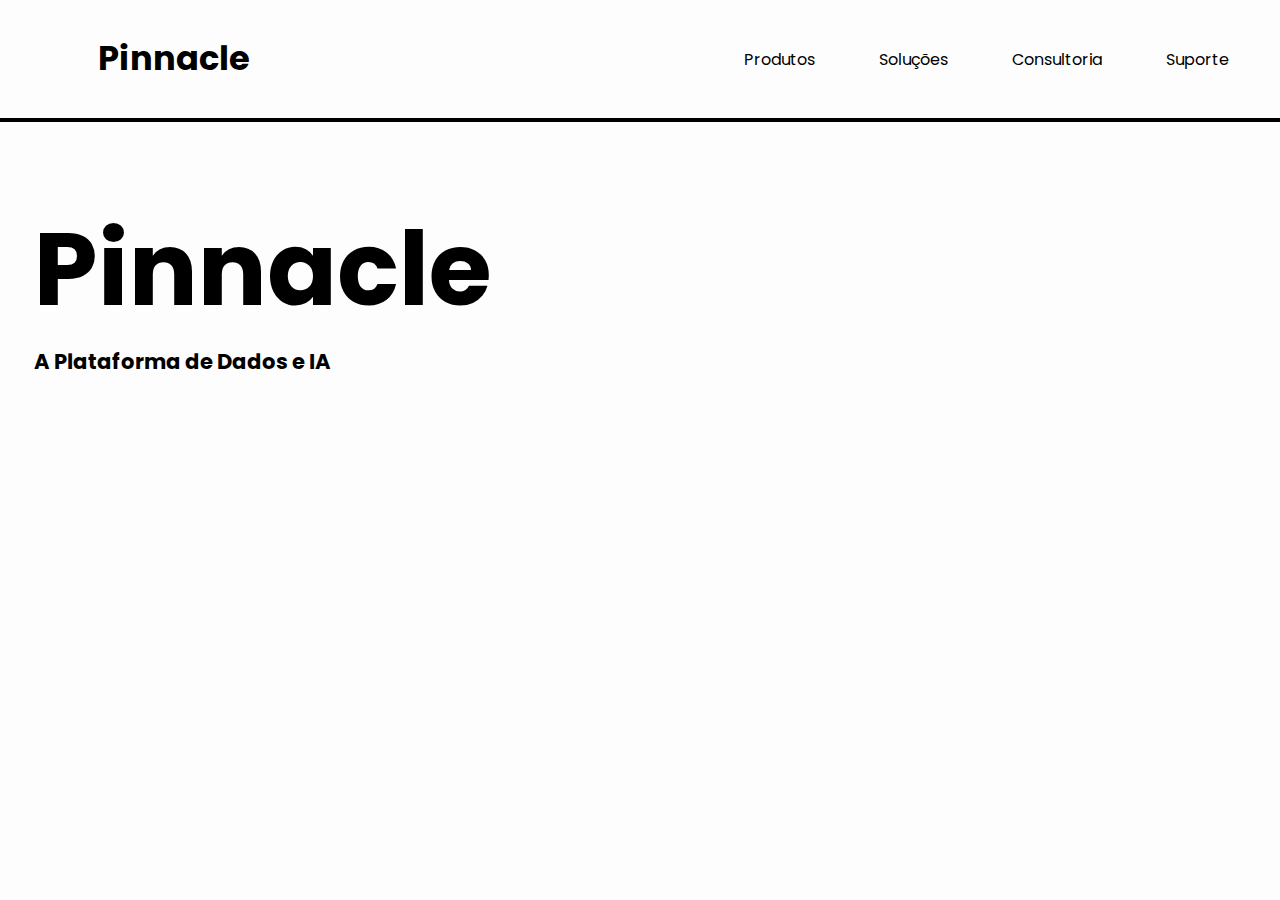
==== Pinnacle/templates/front-end/index.html @ d436b9e2 "Add files via upload" ====
<!DOCTYPE html>
<html lang="en">
<head>
    <meta charset="UTF-8">
    <meta name="viewport" content="width=device-width, initial-scale=1.0">
    <link rel="preconnect" href="https://fonts.googleapis.com">
    <link rel="stylesheet" href="style-home.css">
    <title>Pinnacle</title>
</head>
<body>
    <header class="header-container">
        <nav class="navbar">
            <div class="logo">
                <h3>Pinnacle</h3>
            </div>
            <ul>
                <a href=""><li>Produtos</li></a>
                <a href=""><li>Soluções</li></a>
                <a href=""><li>Consultoria</li></a>
                <a href=""><li>Suporte</li></a>
            </ul>
        </nav>
    </header>
    <div class="section-01">
    </div>
    <section>
        <div class="title-main">
            <h1>Pinnacle</h1>
            <h2>A Plataforma de Dados e IA</h2>
        </div>
    </section>
    
</body>
</html>
---- Pinnacle/templates/front-end/style-home.css ----
@import url('https://fonts.googleapis.com/css2?family=Poppins:wght@700&display=swap');
@import url('https://fonts.googleapis.com/css2?family=Gabarito&display=swap');
@import url('https://fonts.googleapis.com/css2?family=Oswald&display=swap');

*{
    margin: 0;
    padding: 0;
    outline: 0;
    appearance: 0;
    border: 0;
    text-decoration: none;
    box-sizing: border-box;
  }

:root {
    --font-title: font-family: 'Poppins', sans-serif;
    --font-subtitle: font-family: 'Gabarito', cursive;
    --font-text: font-family: 'Oswald', sans-serif;
    --color-primary: #000000;
    --color-second: #fff;
    --background-white: #fdfdfd;
    --background-black: #020202;
}

body {
    width: 100vw;
    height: 100vh;
    font-size: 0.88rem;
    user-select: none;
    overflow-x: hidden;
    color: var(--color-primary);
    background-color: var(--background-white);
}

a{
    color: var(--color-dark);
  }

.header-container {
    width: 100%;
    padding: 34px;
    list-style: none;
    margin-left: 5%;
    
}

.logo {
    font-size: 1.8rem;
    font-family: 'Poppins', sans-serif;
    justify-content: space-between;
}

.navbar {
    justify-content: space-between;
    display: flex;
    width: 100%;
    align-items: center;
    list-style: none;
    
}

.navbar ul{
    width: 100%;
    justify-content: center;
    display: flex;
    align-items: center;
    gap: 4rem;
    position: relative;
    left: 17%;
    list-style: none;
    
}

.navbar li {
    font-family: 'Poppins', sans-serif;
    font-size: 1rem;
}

.section-01 {
    border: 2px solid;
    width: 100%;
}

.title-main {
    width: 100%;
    padding: 34px;
}

.title-main h1{
    font-family: 'Poppins', sans-serif;
    margin-top: 3%;
    font-size: 8vw;
}

.title-main h2{
    font-family: 'Poppins', sans-serif;
}
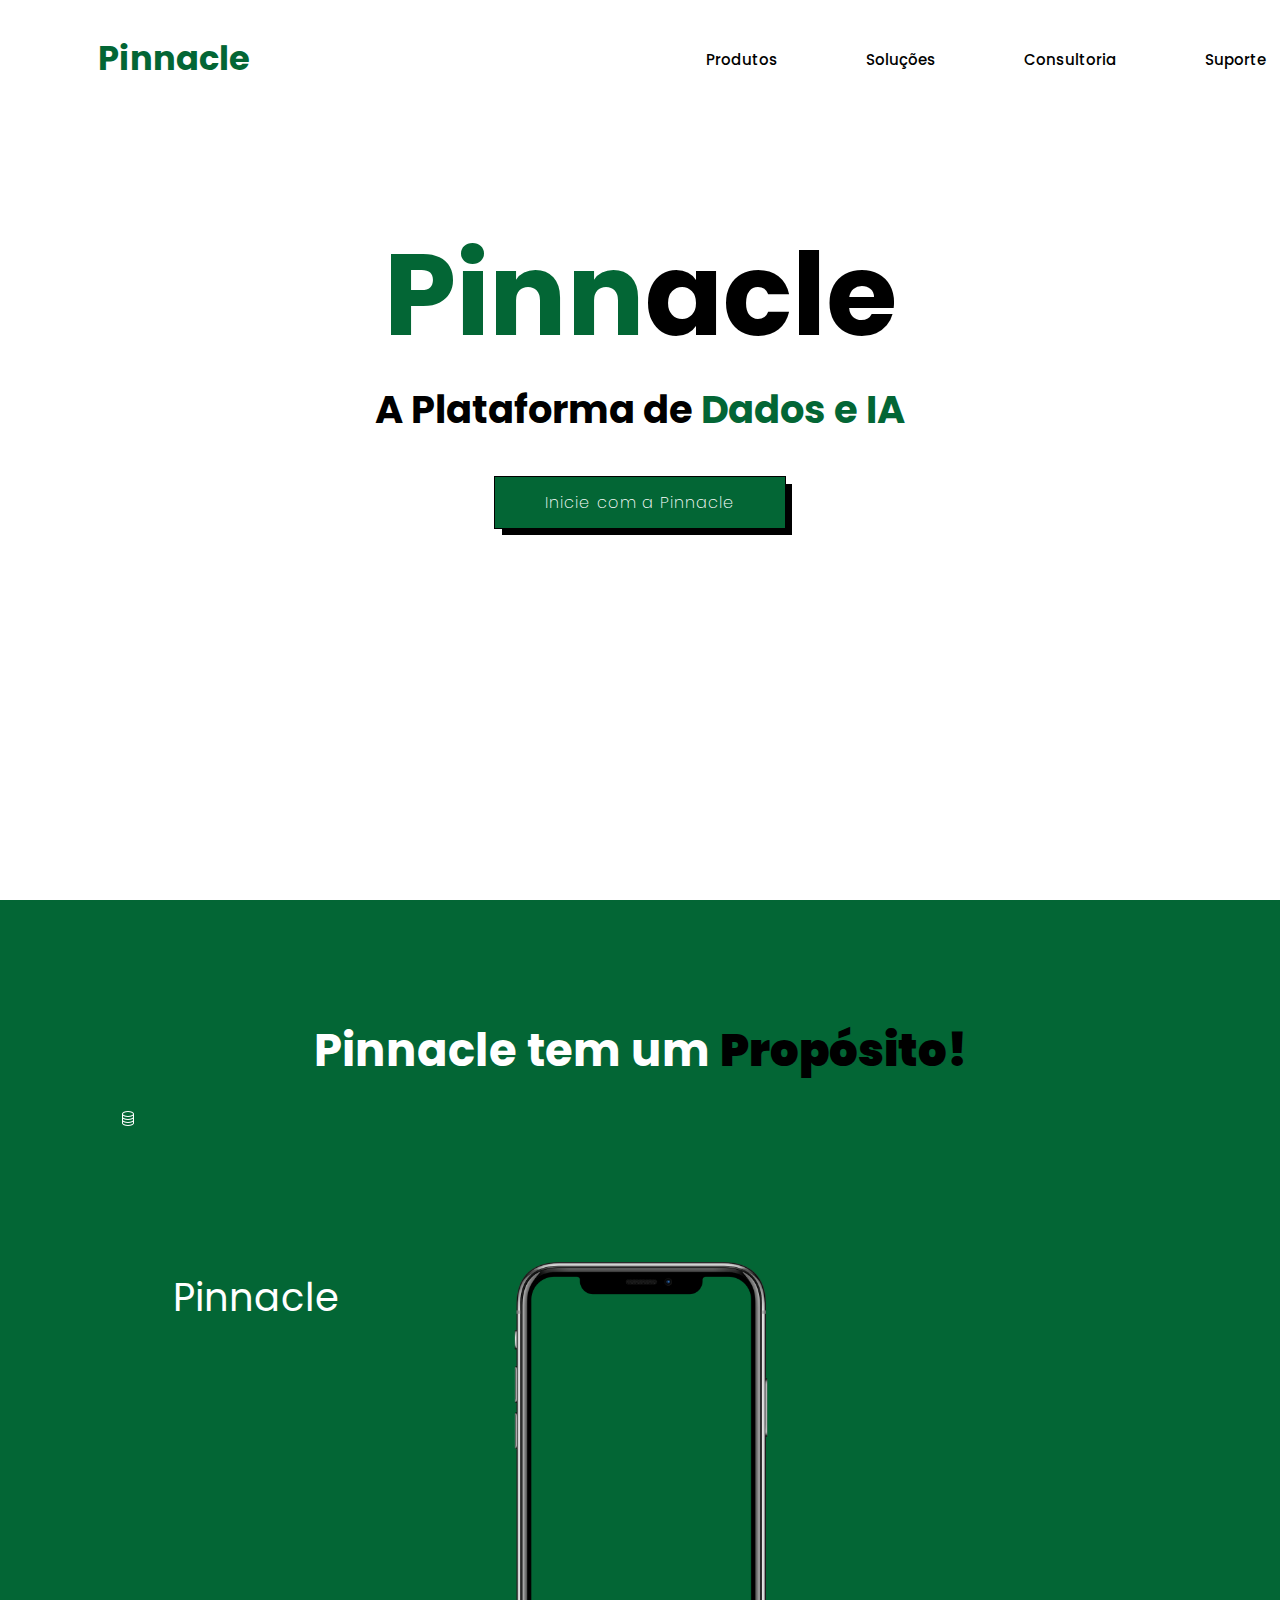
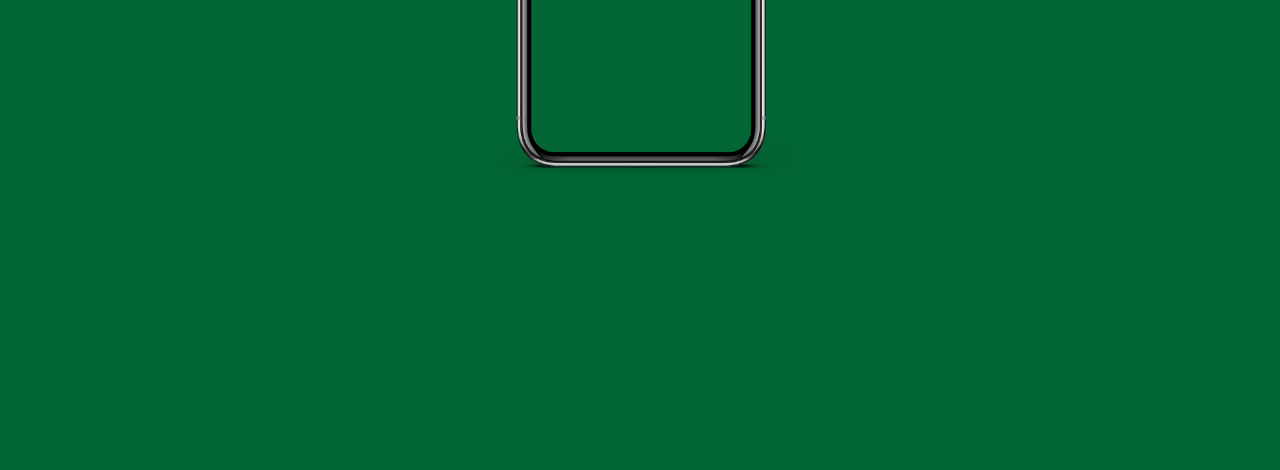
==== commit 5abf9547: "Add files via upload" ====
--- a/Pinnacle/templates/front-end/index.html
+++ b/Pinnacle/templates/front-end/index.html
@@ -8,25 +8,43 @@
     <title>Pinnacle</title>
 </head>
 <body>
+    <section class="container">
     <header class="header-container">
         <nav class="navbar">
             <div class="logo">
                 <h3>Pinnacle</h3>
             </div>
-            <ul>
-                <a href=""><li>Produtos</li></a>
-                <a href=""><li>Soluções</li></a>
-                <a href=""><li>Consultoria</li></a>
-                <a href=""><li>Suporte</li></a>
-            </ul>
+            <ul class="nav-links">
+                <li><a href="#">Produtos</a></li>
+                <li class="center"><a href="#">Soluções</a></li>
+                <li class="upward"><a href="#">Consultoria</a></li>
+                <li class="forward"><a href="#">Suporte</a></li>
+              </ul>
         </nav>
     </header>
     <div class="section-01">
     </div>
     <section>
         <div class="title-main">
-            <h1>Pinnacle</h1>
-            <h2>A Plataforma de Dados e IA</h2>
+            <h1><span>Pinn</span>acle</h1>
+            <h2>A Plataforma de <span>Dados e IA</span></h2>
+            <div class="button-forms">
+                <a href="#"><button class="button-52" role="button">Inicie com a Pinnacle</button></a>
+            </div>
+        </div>
+    </section>
+</section>
+    <section class="info-01">
+        <div class="mensagem-borda">
+            <h3>Pinnacle tem um <b>Propósito!</b></h3>
+            <div class="info-left">
+                <svg xmlns="http://www.w3.org/2000/svg" width="16" height="16" fill="currentColor" class="bi bi-database" viewBox="0 0 16 16">
+                    <path d="M4.318 2.687C5.234 2.271 6.536 2 8 2s2.766.27 3.682.687C12.644 3.125 13 3.627 13 4c0 .374-.356.875-1.318 1.313C10.766 5.729 9.464 6 8 6s-2.766-.27-3.682-.687C3.356 4.875 3 4.373 3 4c0-.374.356-.875 1.318-1.313ZM13 5.698V7c0 .374-.356.875-1.318 1.313C10.766 8.729 9.464 9 8 9s-2.766-.27-3.682-.687C3.356 7.875 3 7.373 3 7V5.698c.271.202.58.378.904.525C4.978 6.711 6.427 7 8 7s3.022-.289 4.096-.777A4.92 4.92 0 0 0 13 5.698ZM14 4c0-1.007-.875-1.755-1.904-2.223C11.022 1.289 9.573 1 8 1s-3.022.289-4.096.777C2.875 2.245 2 2.993 2 4v9c0 1.007.875 1.755 1.904 2.223C4.978 15.71 6.427 16 8 16s3.022-.289 4.096-.777C13.125 14.755 14 14.007 14 13V4Zm-1 4.698V10c0 .374-.356.875-1.318 1.313C10.766 11.729 9.464 12 8 12s-2.766-.27-3.682-.687C3.356 10.875 3 10.373 3 10V8.698c.271.202.58.378.904.525C4.978 9.71 6.427 10 8 10s3.022-.289 4.096-.777A4.92 4.92 0 0 0 13 8.698Zm0 3V13c0 .374-.356.875-1.318 1.313C10.766 14.729 9.464 15 8 15s-2.766-.27-3.682-.687C3.356 13.875 3 13.373 3 13v-1.302c.271.202.58.378.904.525C4.978 12.71 6.427 13 8 13s3.022-.289 4.096-.777c.324-.147.633-.323.904-.525Z"/>
+                  </svg>
+                  <p>Pinnacle</p>
+                <img src="img/iphone.png"   alt="iphone"  > 
+            </div>
+            
         </div>
     </section>
     
--- a/Pinnacle/templates/front-end/style-home.css
+++ b/Pinnacle/templates/front-end/style-home.css
@@ -16,26 +16,47 @@
     --font-title: font-family: 'Poppins', sans-serif;
     --font-subtitle: font-family: 'Gabarito', cursive;
     --font-text: font-family: 'Oswald', sans-serif;
-    --color-primary: #000000;
+    --color-primary: #036635 ;
     --color-second: #fff;
-    --background-white: #fdfdfd;
-    --background-black: #020202;
+    --background-white: #ffffff;
+    --background-black: #232323;
+    --background-green: #036635;
+    
+}
+
+::-webkit-scrollbar{
+  width: 3px;
+  height: 1px;
+  border-radius: 8px;
+  background-color: #ffffff;
+}
+
+::-webkit-scrollbar-thumb{
+  background: #036635;
+  border-radius: 20px;
+  
 }
 
 body {
     width: 100vw;
     height: 100vh;
-    font-size: 0.88rem;
     user-select: none;
     overflow-x: hidden;
     color: var(--color-primary);
     background-color: var(--background-white);
+  
+   
 }
 
 a{
     color: var(--color-dark);
   }
 
+  .container {
+    width: 100%;
+    height: 100%;
+
+  }
 .header-container {
     width: 100%;
     padding: 34px;
@@ -56,7 +77,7 @@
     width: 100%;
     align-items: center;
     list-style: none;
-    
+
 }
 
 .navbar ul{
@@ -76,22 +97,172 @@
     font-size: 1rem;
 }
 
+  .nav-links li{
+    list-style: none;
+    margin: 0 12px;
+  }
+  .nav-links li a{
+    position: relative;
+    color:#000000;
+    font-size: 15px;
+    font-weight: 500;
+    padding: 6px 0;
+    text-decoration: none;
+    transition: all 0.3s ease;
+  }
+
+.nav-links li a:before{
+    content: '';
+    position: absolute;
+    bottom: 0;
+    left: 0;
+    height: 3px;
+    width: 0%;
+    background: #036635;
+    border-radius: 12px;
+    transition: all 0.4s ease;
+  }
+  .nav-links li a:hover:before{
+    width: 100%;
+  }
+  .nav-links li.center a:before{
+    left: 50%;
+    transform: translateX(-50%);
+  }
+  .nav-links li.upward a:before{
+    width: 100%;
+    bottom: -5px;
+    opacity: 0;
+  }
+  .nav-links li.upward a:hover:before{
+    bottom: 0px;
+    opacity: 1;
+  }
+  .nav-links li.forward a:before{
+    width: 100%;
+    transform: scaleX(0);
+    transform-origin: right;
+    transition: transform 0.4s ease;
+  }
+  .nav-links li.forward a:hover:before{
+    transform: scaleX(1);
+    transform-origin: left;
+  }
+
+  .nav-links li a:hover {
+    color: #036634;
+  }
+
 .section-01 {
-    border: 2px solid;
     width: 100%;
 }
 
 .title-main {
     width: 100%;
-    padding: 34px;
+    margin-top: 7%;
+    text-align: center;
+    color: #000000;
 }
 
 .title-main h1{
     font-family: 'Poppins', sans-serif;
     margin-top: 3%;
-    font-size: 8vw;
+    font-size: 9vw;
+}
+
+.title-main span {
+  color: #036635;
 }
 
 .title-main h2{
     font-family: 'Poppins', sans-serif;
+    font-size: 3vw;
+}
+
+.title-main a {
+margin-top: 7%;
+}
+
+.button-52 {
+    font-family: 'Poppins', sans-serif;
+    margin-top: 3%;
+  font-size: 16px;
+  font-weight: 200;
+  letter-spacing: 1px;
+  padding: 13px 20px 13px;
+  outline: 0;
+  border: 1px solid black;
+  cursor: pointer;
+  position: relative;
+  color: #fff;
+  background-color: #036635;
+  user-select: none;
+  -webkit-user-select: none;
+  touch-action: manipulation;
+  transition: 1s ease;
+}
+
+.button-52:after {
+  content: "";
+  background-color: #000000;
+  width: 100%;
+  z-index: -1;
+  position: absolute;
+  height: 100%;
+  top: 7px;
+  left: 7px;
+  transition: 0.2s;
+}
+
+.button-52:hover{
+    background-color: #00000063;
+    color: #036635;
+}
+.button-52:hover:after {
+  top: 0px;
+  left: 0px;
+}
+
+@media (min-width: 768px) {
+  .button-52 {
+    padding: 13px 50px 13px;
+  }
+}
+
+.info-01 {
+  height: 130%;
+  background-color: var(--background-green);
+  width: 100%;
+  text-align: center;
+  align-items: center;
+  font-family: 'Poppins', sans-serif;
+  color: #fff;
+  font-size: 3vw;
+ 
+}
+
+.mensagem-borda{
+  position: relative;
+  top: 10%;
+}
+
+.mensagem-borda b {
+  color: #000000;
+}
+
+.mensagem-borda img {
+  width: 27%;
+  margin-top: -5%;
+}
+
+.info-left p {
+  position: relative;
+  right: 30%;
+  margin-top: 10%;
+}
+
+.info-left svg {
+  position: relative;
+  right: 40%;
+  top: 30%;
 }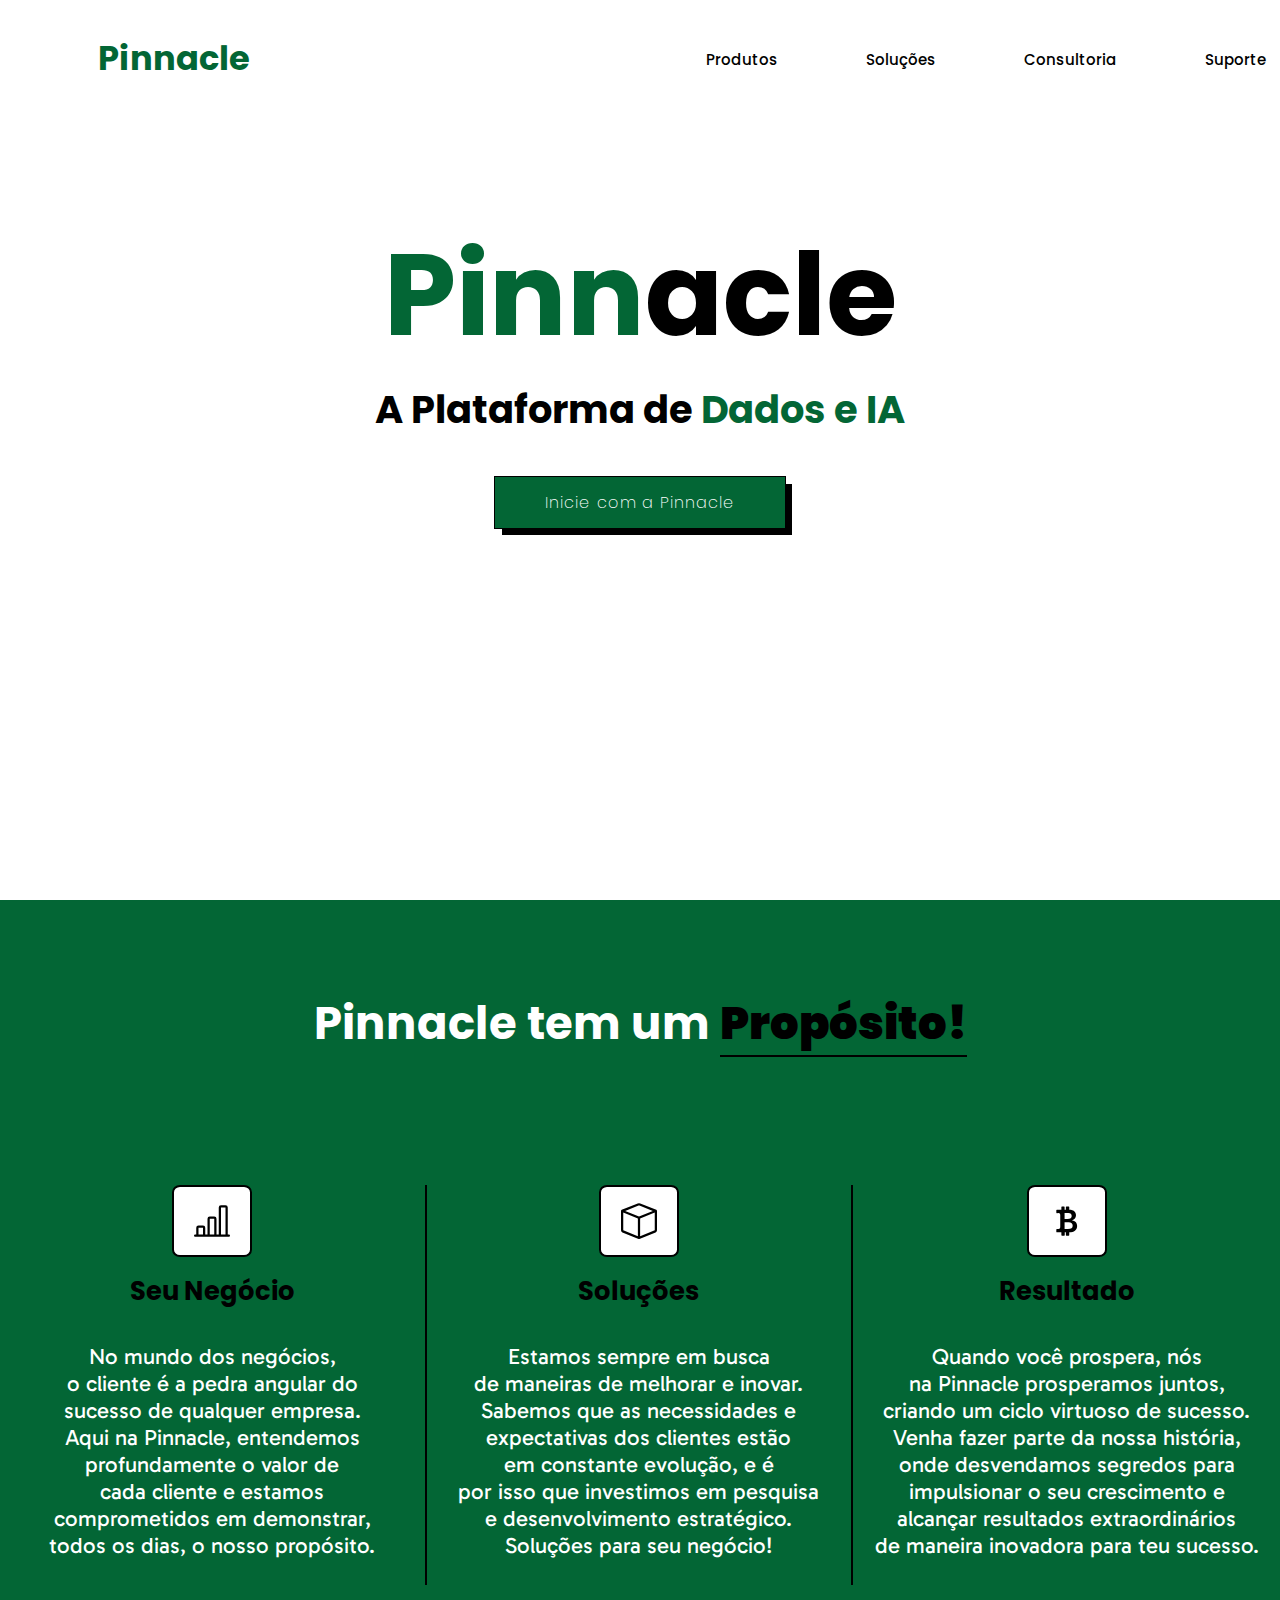
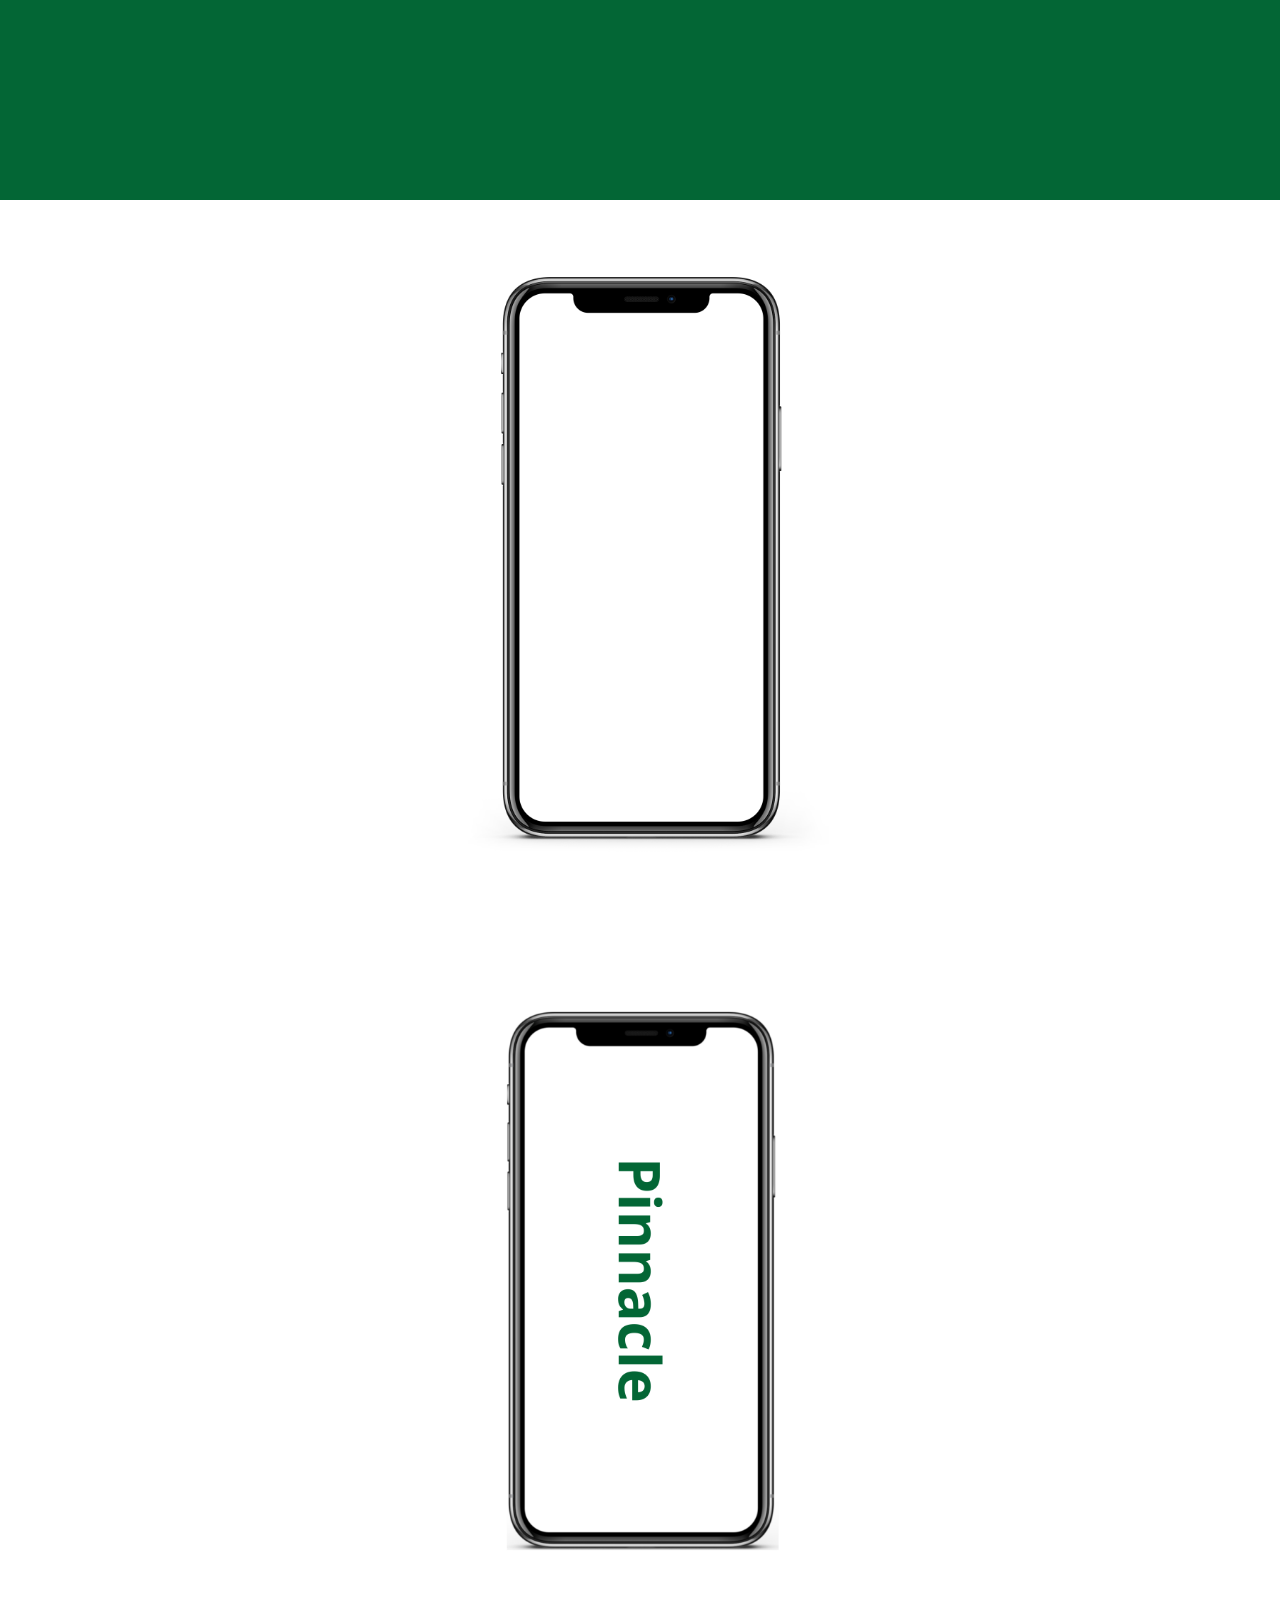
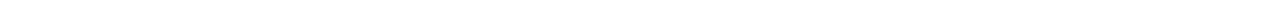
==== commit d4dbd944: "Add files via upload" ====
--- a/Pinnacle/templates/front-end/index.html
+++ b/Pinnacle/templates/front-end/index.html
@@ -4,6 +4,7 @@
     <meta charset="UTF-8">
     <meta name="viewport" content="width=device-width, initial-scale=1.0">
     <link rel="preconnect" href="https://fonts.googleapis.com">
+    <link href="https://fonts.googleapis.com/icon?family=Material+Icons+Sharp"rel="stylesheet">
     <link rel="stylesheet" href="style-home.css">
     <title>Pinnacle</title>
 </head>
@@ -37,16 +38,42 @@
     <section class="info-01">
         <div class="mensagem-borda">
             <h3>Pinnacle tem um <b>Propósito!</b></h3>
-            <div class="info-left">
-                <svg xmlns="http://www.w3.org/2000/svg" width="16" height="16" fill="currentColor" class="bi bi-database" viewBox="0 0 16 16">
-                    <path d="M4.318 2.687C5.234 2.271 6.536 2 8 2s2.766.27 3.682.687C12.644 3.125 13 3.627 13 4c0 .374-.356.875-1.318 1.313C10.766 5.729 9.464 6 8 6s-2.766-.27-3.682-.687C3.356 4.875 3 4.373 3 4c0-.374.356-.875 1.318-1.313ZM13 5.698V7c0 .374-.356.875-1.318 1.313C10.766 8.729 9.464 9 8 9s-2.766-.27-3.682-.687C3.356 7.875 3 7.373 3 7V5.698c.271.202.58.378.904.525C4.978 6.711 6.427 7 8 7s3.022-.289 4.096-.777A4.92 4.92 0 0 0 13 5.698ZM14 4c0-1.007-.875-1.755-1.904-2.223C11.022 1.289 9.573 1 8 1s-3.022.289-4.096.777C2.875 2.245 2 2.993 2 4v9c0 1.007.875 1.755 1.904 2.223C4.978 15.71 6.427 16 8 16s3.022-.289 4.096-.777C13.125 14.755 14 14.007 14 13V4Zm-1 4.698V10c0 .374-.356.875-1.318 1.313C10.766 11.729 9.464 12 8 12s-2.766-.27-3.682-.687C3.356 10.875 3 10.373 3 10V8.698c.271.202.58.378.904.525C4.978 9.71 6.427 10 8 10s3.022-.289 4.096-.777A4.92 4.92 0 0 0 13 8.698Zm0 3V13c0 .374-.356.875-1.318 1.313C10.766 14.729 9.464 15 8 15s-2.766-.27-3.682-.687C3.356 13.875 3 13.373 3 13v-1.302c.271.202.58.378.904.525C4.978 12.71 6.427 13 8 13s3.022-.289 4.096-.777c.324-.147.633-.323.904-.525Z"/>
-                  </svg>
-                  <p>Pinnacle</p>
-                <img src="img/iphone.png"   alt="iphone"  > 
+            <div class="text-container">
+                
+                <div id="text-01">
+                    <svg id="svg-icon" xmlns="http://www.w3.org/2000/svg" width="62" height="62" fill="currentColor #000000" class="bi bi-bar-chart-line" viewBox="0 0 16 16">
+                        <path d="M11 2a1 1 0 0 1 1-1h2a1 1 0 0 1 1 1v12h.5a.5.5 0 0 1 0 1H.5a.5.5 0 0 1 0-1H1v-3a1 1 0 0 1 1-1h2a1 1 0 0 1 1 1v3h1V7a1 1 0 0 1 1-1h2a1 1 0 0 1 1 1v7h1V2zm1 12h2V2h-2v12zm-3 0V7H7v7h2zm-5 0v-3H2v3h2z"/>
+                      </svg>
+                      <h6>Seu Negócio</h6>
+                      <p>No mundo dos negócios, <br> o cliente é a pedra angular do <br> sucesso de qualquer empresa. <br> Aqui na Pinnacle, entendemos <br> profundamente o valor de <br> cada cliente e estamos <br> comprometidos em demonstrar, <br> todos os dias, o nosso propósito.</p>
+                </div>
+                <div id="text-02">
+                    <svg id="svg-icon" xmlns="http://www.w3.org/2000/svg" width="62" height="62" fill="currentColor #000000" class="bi bi-box" viewBox="0 0 16 16">
+                        <path d="M8.186 1.113a.5.5 0 0 0-.372 0L1.846 3.5 8 5.961 14.154 3.5 8.186 1.113zM15 4.239l-6.5 2.6v7.922l6.5-2.6V4.24zM7.5 14.762V6.838L1 4.239v7.923l6.5 2.6zM7.443.184a1.5 1.5 0 0 1 1.114 0l7.129 2.852A.5.5 0 0 1 16 3.5v8.662a1 1 0 0 1-.629.928l-7.185 2.874a.5.5 0 0 1-.372 0L.63 13.09a1 1 0 0 1-.63-.928V3.5a.5.5 0 0 1 .314-.464L7.443.184z"/>
+                      </svg>
+                      <h6>Soluções</h6>
+                      <p>Estamos sempre em busca <br> de maneiras de melhorar e inovar. <br> Sabemos que as necessidades e <br> expectativas dos clientes estão <br> em constante evolução, e é <br> por isso que investimos em pesquisa <br> e desenvolvimento estratégico.<br>Soluções para seu negócio!</p>
+                </div>
+                <div id="text-03">
+                    <svg id="svg-icon" xmlns="http://www.w3.org/2000/svg" width="62" height="62" fill="currentColor #000000" class="bi bi-currency-bitcoin" viewBox="0 0 16 16">
+                        <path d="M5.5 13v1.25c0 .138.112.25.25.25h1a.25.25 0 0 0 .25-.25V13h.5v1.25c0 .138.112.25.25.25h1a.25.25 0 0 0 .25-.25V13h.084c1.992 0 3.416-1.033 3.416-2.82 0-1.502-1.007-2.323-2.186-2.44v-.088c.97-.242 1.683-.974 1.683-2.19C11.997 3.93 10.847 3 9.092 3H9V1.75a.25.25 0 0 0-.25-.25h-1a.25.25 0 0 0-.25.25V3h-.573V1.75a.25.25 0 0 0-.25-.25H5.75a.25.25 0 0 0-.25.25V3l-1.998.011a.25.25 0 0 0-.25.25v.989c0 .137.11.25.248.25l.755-.005a.75.75 0 0 1 .745.75v5.505a.75.75 0 0 1-.75.75l-.748.011a.25.25 0 0 0-.25.25v1c0 .138.112.25.25.25L5.5 13zm1.427-8.513h1.719c.906 0 1.438.498 1.438 1.312 0 .871-.575 1.362-1.877 1.362h-1.28V4.487zm0 4.051h1.84c1.137 0 1.756.58 1.756 1.524 0 .953-.626 1.45-2.158 1.45H6.927V8.539z"/>
+                      </svg>
+                      <h6>Resultado</h6>
+                      <p> Quando você prospera, nós <br> na Pinnacle prosperamos juntos, <br> criando um ciclo virtuoso de sucesso. <br> Venha fazer parte da nossa história, <br> onde desvendamos segredos para <br> impulsionar o seu crescimento e <br> alcançar resultados extraordinários <br> de maneira inovadora para teu sucesso. </p>
+                </div>
             </div>
-            
         </div>
     </section>
+
+    <section class="conteudo-container">
+        <div class="img-conteudo">
+            <img class="thumbnail" src="img/iphone.png" alt="image">
+            <div class="img-transform">
+                <img src="img/Iphone-Tranform.png" id="TransformImg">
+            </div>
+        </div>
+    </section>
+
     
 </body>
 </html>--- a/Pinnacle/templates/front-end/style-home.css
+++ b/Pinnacle/templates/front-end/style-home.css
@@ -40,7 +40,6 @@
 body {
     width: 100vw;
     height: 100vh;
-    user-select: none;
     overflow-x: hidden;
     color: var(--color-primary);
     background-color: var(--background-white);
@@ -152,6 +151,8 @@
   .nav-links li a:hover {
     color: #036634;
   }
+
+
 
 .section-01 {
     width: 100%;
@@ -230,7 +231,7 @@
 }
 
 .info-01 {
-  height: 130%;
+  height: 100%;
   background-color: var(--background-green);
   width: 100%;
   text-align: center;
@@ -248,21 +249,76 @@
 
 .mensagem-borda b {
   color: #000000;
-}
-
-.mensagem-borda img {
-  width: 27%;
-  margin-top: -5%;
-}
-
-.info-left p {
-  position: relative;
-  right: 30%;
+  border-bottom: 2px solid #000000;
+}
+
+.text-container {
   margin-top: 10%;
-}
-
-.info-left svg {
-  position: relative;
-  right: 40%;
-  top: 30%;
-}+  display: grid;
+  grid-template-columns: 1fr 1fr 1fr;
+}
+
+#svg-icon {
+  display: inline-flex;
+  width: 5rem;
+  height: 4.5rem;
+  padding: 1rem;
+  border-radius: 10%;
+  background-color: #fff;
+  font-size: 2rem;
+  border: 2px solid #000000;
+  justify-content: center;
+  align-items: center;
+  text-decoration: none;
+  transition: .5s ease;
+}
+
+#svg-icon:hover {
+  background-color: transparent;
+  border: 2px solid #000000;
+}
+
+.text-container h6{
+  color: #000000;
+}
+#text-01 p{
+  font-size: 22px;
+  margin-top: 2rem;
+  font-family: 'Gabarito', cursive;
+}
+
+#text-01 {
+  height: 400px;
+  border-right: 2px solid rgb(0, 0, 0);
+}
+
+#text-02 p{
+  font-size: 22px;
+  margin-top: 2rem;
+  font-family: 'Gabarito', cursive;
+}
+
+#text-02{
+  height: 400px;
+  border-right: 2px solid rgb(0, 0, 0);
+}
+
+#text-03 p{
+  font-size: 22px;
+  margin-top: 2rem;
+  font-family: 'Gabarito', cursive;
+}
+
+.img-conteudo {
+  width: 100%;
+  height: 100%;
+  text-align: center;
+}
+
+.img-conteudo img {
+  margin-top: 6%;
+  width: 30%;
+  text-align: center;
+  align-items: center;
+}
+
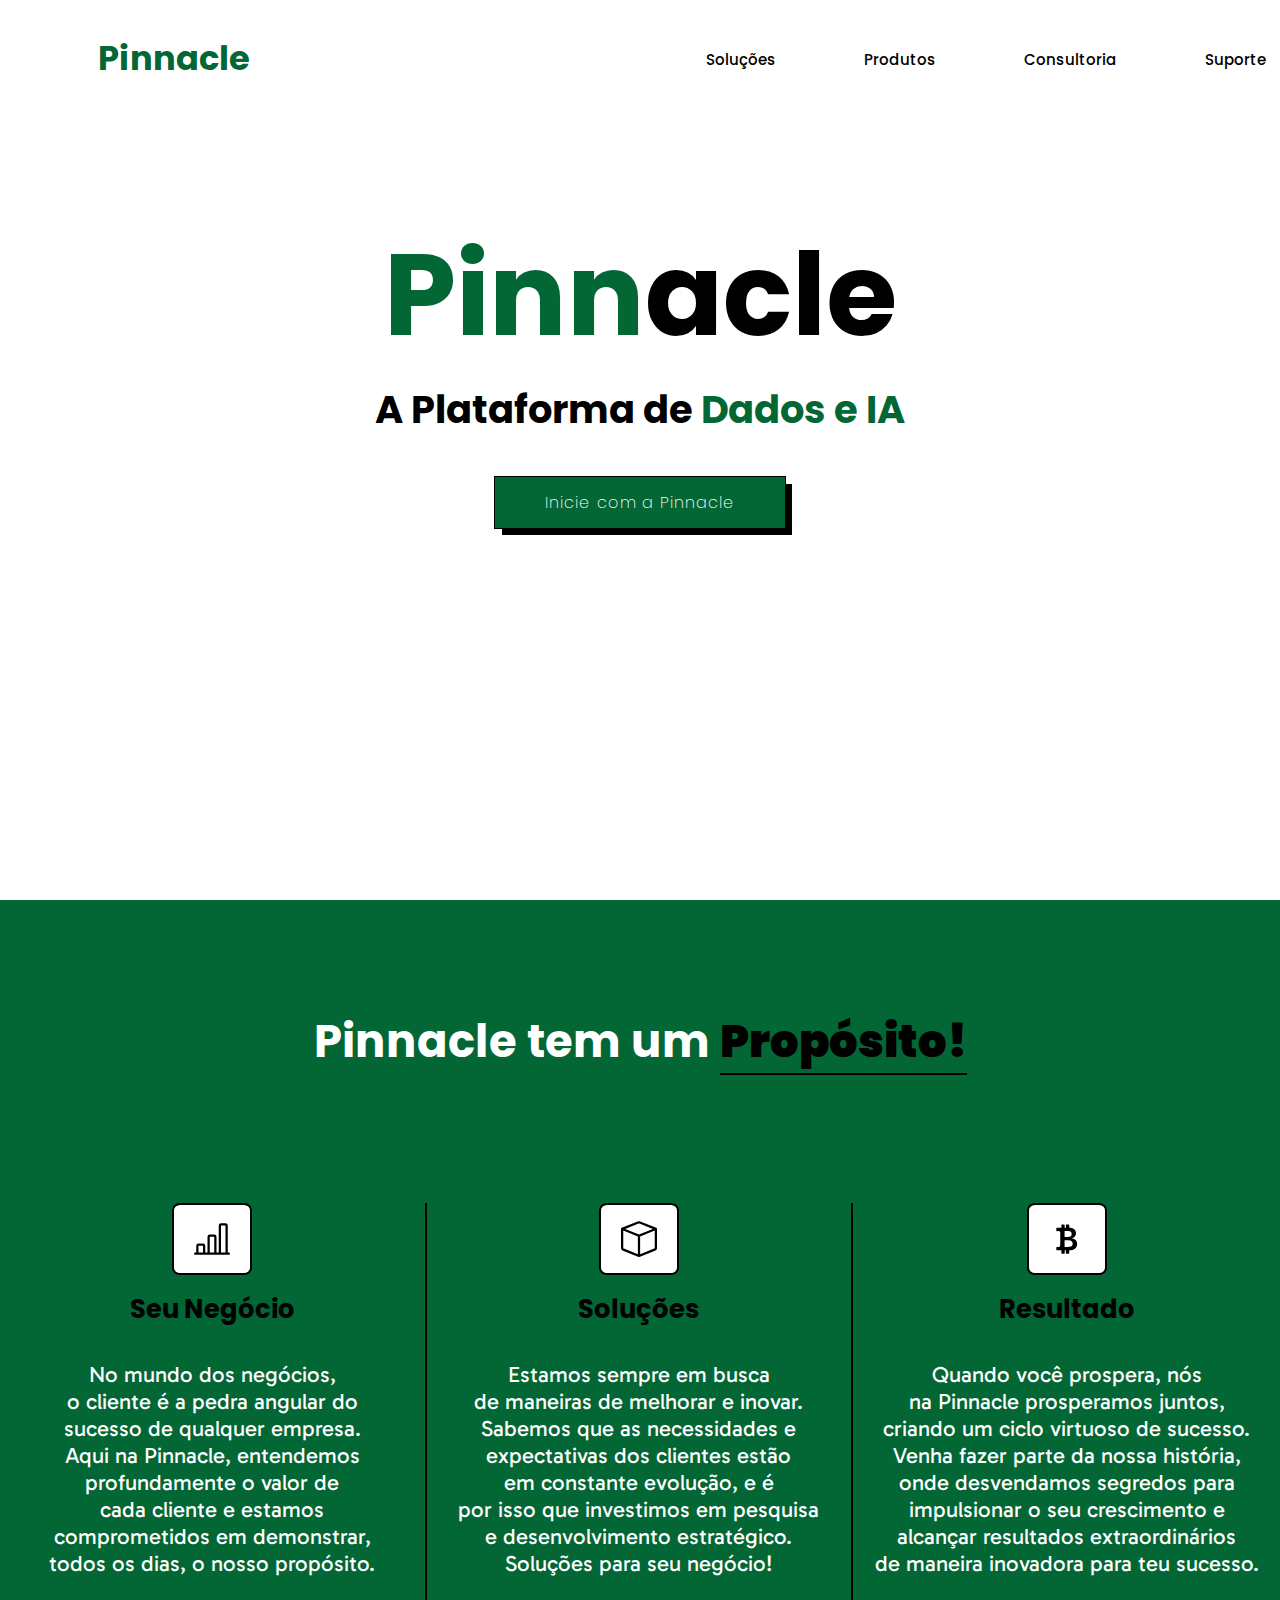
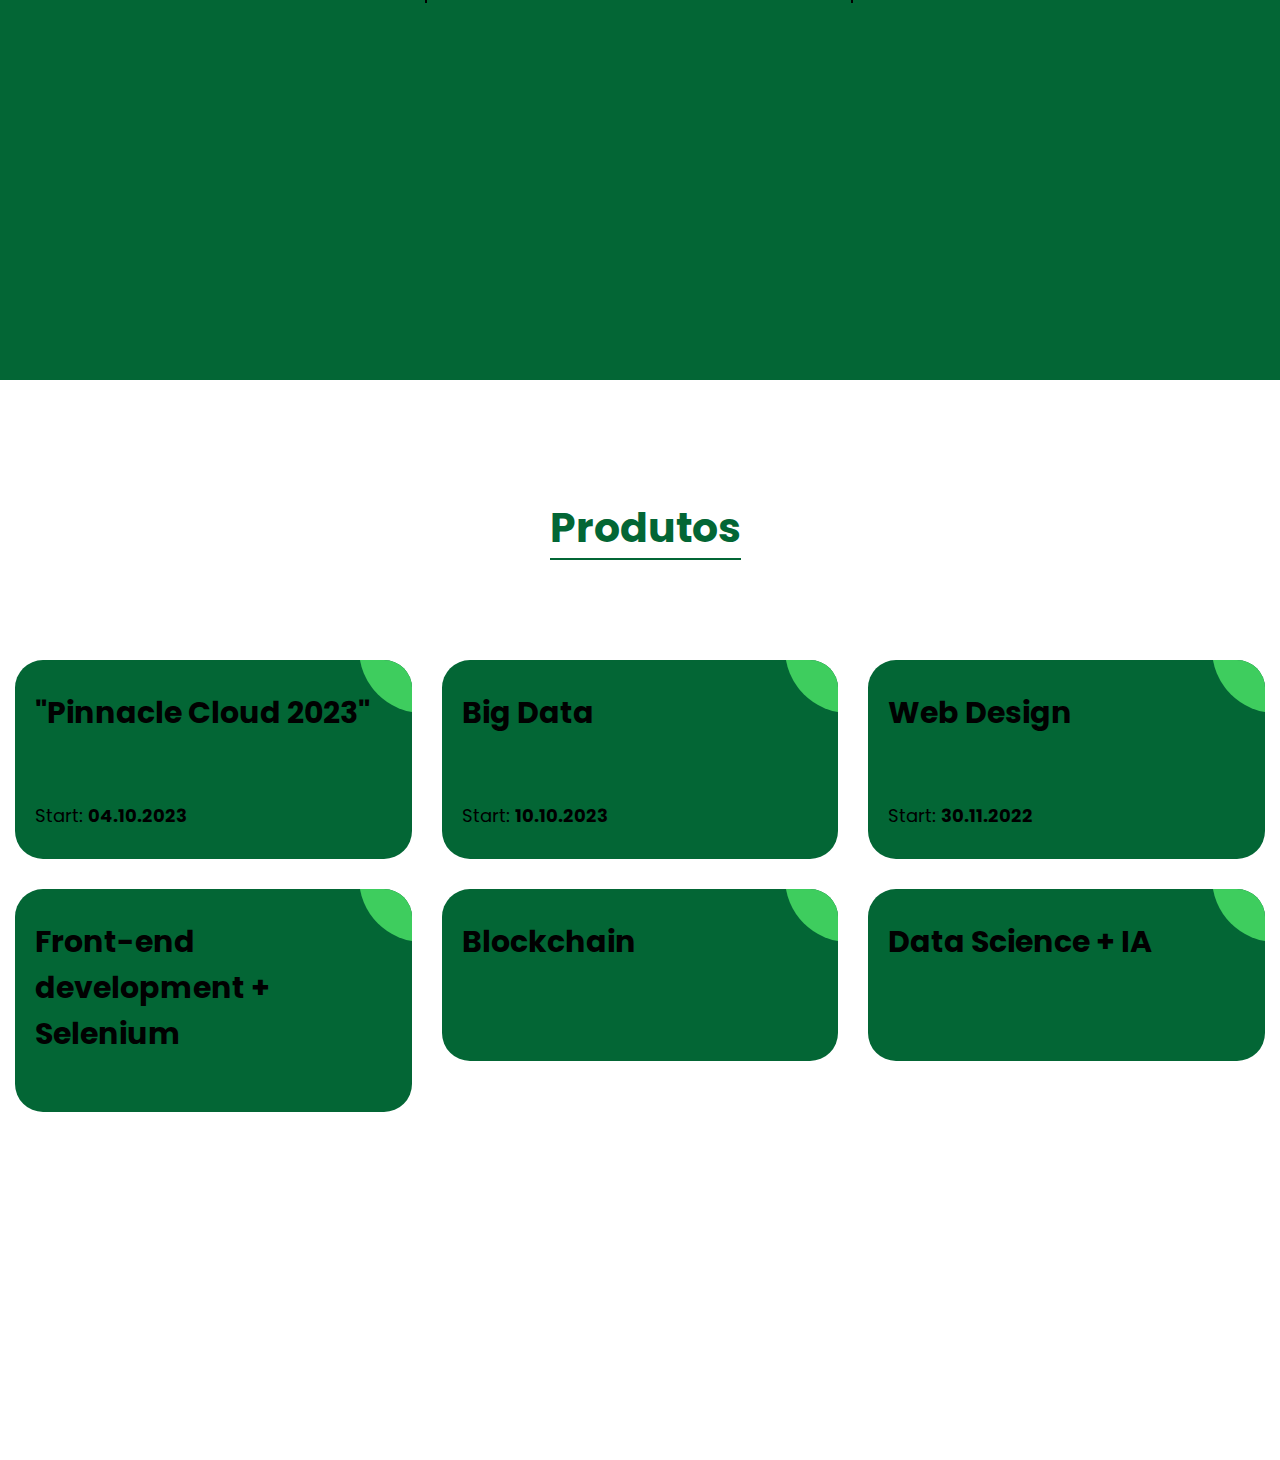
==== commit 1cafc202: "Add files via upload" ====
--- a/Pinnacle/templates/front-end/index.html
+++ b/Pinnacle/templates/front-end/index.html
@@ -16,10 +16,10 @@
                 <h3>Pinnacle</h3>
             </div>
             <ul class="nav-links">
-                <li><a href="#">Produtos</a></li>
-                <li class="center"><a href="#">Soluções</a></li>
+                <li><a href="#solucoes-nav">Soluções</a></li>
+                <li class="center"><a href="#produtos-nav">Produtos</a></li>
                 <li class="upward"><a href="#">Consultoria</a></li>
-                <li class="forward"><a href="#">Suporte</a></li>
+                <li class="forward"><a href="forms.html">Suporte</a></li>
               </ul>
         </nav>
     </header>
@@ -30,12 +30,12 @@
             <h1><span>Pinn</span>acle</h1>
             <h2>A Plataforma de <span>Dados e IA</span></h2>
             <div class="button-forms">
-                <a href="#"><button class="button-52" role="button">Inicie com a Pinnacle</button></a>
+                <a href="forms.html"><button class="button-52" role="button">Inicie com a Pinnacle</button></a>
             </div>
         </div>
     </section>
 </section>
-    <section class="info-01">
+    <section id="solucoes-nav" class="info-01">
         <div class="mensagem-borda">
             <h3>Pinnacle tem um <b>Propósito!</b></h3>
             <div class="text-container">
@@ -65,15 +65,96 @@
         </div>
     </section>
 
-    <section class="conteudo-container">
-        <div class="img-conteudo">
-            <img class="thumbnail" src="img/iphone.png" alt="image">
-            <div class="img-transform">
-                <img src="img/Iphone-Tranform.png" id="TransformImg">
-            </div>
+
+    <div class="ag-format-container">
+        <br><h3 id="produtos-nav">Produtos</h3>
+        <div class="ag-courses_box">
+          
+          <div class="ag-courses_item">
+            <a href="#" class="ag-courses-item_link">
+              <div class="ag-courses-item_bg"></div>
+      
+              <div class="ag-courses-item_title">
+                "Pinnacle Cloud&#160;2023"
+              </div>
+      
+              <div class="ag-courses-item_date-box">
+                Start:
+                <span class="ag-courses-item_date">
+                  04.10.2023
+                </span>
+              </div>
+            </a>
+          </div>
+      
+          <div class="ag-courses_item">
+            <a href="#" class="ag-courses-item_link">
+              <div class="ag-courses-item_bg"></div>
+      
+              <div class="ag-courses-item_title">
+                Big Data
+              </div>
+      
+              <div class="ag-courses-item_date-box">
+                Start:
+                <span class="ag-courses-item_date">
+                  10.10.2023
+                </span>
+              </div>
+            </a>
+          </div>
+      
+          <div class="ag-courses_item">
+            <a href="#" class="ag-courses-item_link">
+              <div class="ag-courses-item_bg"></div>
+      
+              <div class="ag-courses-item_title">
+                Web Design
+              </div>
+      
+              <div class="ag-courses-item_date-box">
+                Start:
+                <span class="ag-courses-item_date">
+                  30.11.2022
+                </span>
+              </div>
+            </a>
+          </div>
+      
+          <div class="ag-courses_item">
+            <a href="#" class="ag-courses-item_link">
+              <div class="ag-courses-item_bg"></div>
+      
+              <div class="ag-courses-item_title">
+                Front-end development&#160;+ Selenium &#160;
+              </div>
+              
+            </a>
+          </div>
+      
+          <div class="ag-courses_item">
+            <a href="#" class="ag-courses-item_link">
+              <div class="ag-courses-item_bg">
+              </div>
+              <div class="ag-courses-item_title">
+                Blockchain
+              </div>
+            </a>
+          </div>
+
+          <div class="ag-courses_item">
+            <a href="#" class="ag-courses-item_link">
+              <div class="ag-courses-item_bg">
+              </div>
+              <div class="ag-courses-item_title">
+                Data Science + IA
+              </div>
+            </a>
+          </div>
         </div>
-    </section>
+      </div>
 
-    
+      
+    <script src="pinnacle.js"></script>
 </body>
 </html>--- a/Pinnacle/templates/front-end/style-home.css
+++ b/Pinnacle/templates/front-end/style-home.css
@@ -43,8 +43,6 @@
     overflow-x: hidden;
     color: var(--color-primary);
     background-color: var(--background-white);
-  
-   
 }
 
 a{
@@ -231,7 +229,7 @@
 }
 
 .info-01 {
-  height: 100%;
+  height: 120%;
   background-color: var(--background-green);
   width: 100%;
   text-align: center;
@@ -309,16 +307,160 @@
   font-family: 'Gabarito', cursive;
 }
 
-.img-conteudo {
+
+.ag-format-container {
   width: 100%;
-  height: 100%;
+  height: 120%;
+  margin: 0 auto;
+  font-family: 'Poppins', sans-serif;
+}
+
+.ag-format-container h3{
   text-align: center;
-}
-
-.img-conteudo img {
-  margin-top: 6%;
-  width: 30%;
-  text-align: center;
-  align-items: center;
-}
-
+  position: absolute;
+  top: 233%;
+  left: 43%;
+  font-family: 'Poppins', sans-serif;
+  font-size: 3.2vw;
+  border-bottom:2px solid #036635 ;
+}
+
+.ag-courses_box {
+  display: -webkit-box;
+  display: -ms-flexbox;
+  display: flex;
+  -webkit-box-align: start;
+  -ms-flex-align: start;
+  align-items: flex-start;
+  -ms-flex-wrap: wrap;
+  flex-wrap: wrap;
+  padding: 50px 0;
+  margin-top: 16%;
+}
+
+.ag-courses_item {
+  -ms-flex-preferred-size: calc(33.33333% - 30px);
+  flex-basis: calc(33.33333% - 30px);
+
+  margin: 0 15px 30px;
+
+  overflow: hidden;
+
+  border-radius: 28px;
+}
+.ag-courses-item_link {
+  display: block;
+  padding: 30px 20px;
+  background-color: #036635;
+
+  overflow: hidden;
+
+  position: relative;
+}
+.ag-courses-item_link:hover,
+.ag-courses-item_link:hover .ag-courses-item_date {
+  text-decoration: none;
+  color: #ffffff;
+}
+.ag-courses-item_link:hover .ag-courses-item_bg {
+  -webkit-transform: scale(10);
+  -ms-transform: scale(10);
+  transform: scale(10);
+}
+.ag-courses-item_title {
+  min-height: 87px;
+  margin: 0 0 25px;
+
+  overflow: hidden;
+
+  font-weight: bold;
+  font-size: 30px;
+  color: #010101;
+
+  z-index: 2;
+  position: relative;
+}
+.ag-courses-item_date-box {
+  font-size: 18px;
+  color: #000000;
+
+  z-index: 2;
+  position: relative;
+}
+.ag-courses-item_date {
+  font-weight: bold;
+  color: #000000;
+
+  -webkit-transition: color .5s ease;
+  -o-transition: color .5s ease;
+  transition: color .5s ease
+}
+.ag-courses-item_bg {
+  height: 128px;
+  width: 128px;
+  background-color: #3ecd5e;
+  ;
+
+  z-index: 1;
+  position: absolute;
+  top: -75px;
+  right: -75px;
+
+  border-radius: 50%;
+
+  -webkit-transition: all .5s ease;
+  -o-transition: all .5s ease;
+  transition: all .5s ease;
+}
+.ag-courses_item:nth-child(2n) .ag-courses-item_bg {
+  background-color: #3ecd5e;
+}
+.ag-courses_item:nth-child(3n) .ag-courses-item_bg {
+  background-color: #3ecd5e;
+}
+.ag-courses_item:nth-child(4n) .ag-courses-item_bg {
+  background-color: #3ecd5e;
+}
+.ag-courses_item:nth-child(5n) .ag-courses-item_bg {
+  background-color: #3ecd5e;
+}
+.ag-courses_item:nth-child(6n) .ag-courses-item_bg {
+  background-color: #3ecd5e;
+}
+
+
+
+@media only screen and (max-width: 979px) {
+  .ag-courses_item {
+    -ms-flex-preferred-size: calc(50% - 30px);
+    flex-basis: calc(50% - 30px);
+  }
+  .ag-courses-item_title {
+    font-size: 24px;
+  }
+}
+
+@media only screen and (max-width: 767px) {
+  .ag-format-container {
+    width: 96%;
+  }
+
+}
+@media only screen and (max-width: 639px) {
+  .ag-courses_item {
+    -ms-flex-preferred-size: 100%;
+    flex-basis: 100%;
+  }
+  .ag-courses-item_title {
+    min-height: 72px;
+    line-height: 1;
+
+    font-size: 24px;
+  }
+  .ag-courses-item_link {
+    padding: 22px 40px;
+  }
+  .ag-courses-item_date-box {
+    font-size: 16px;
+  }
+}
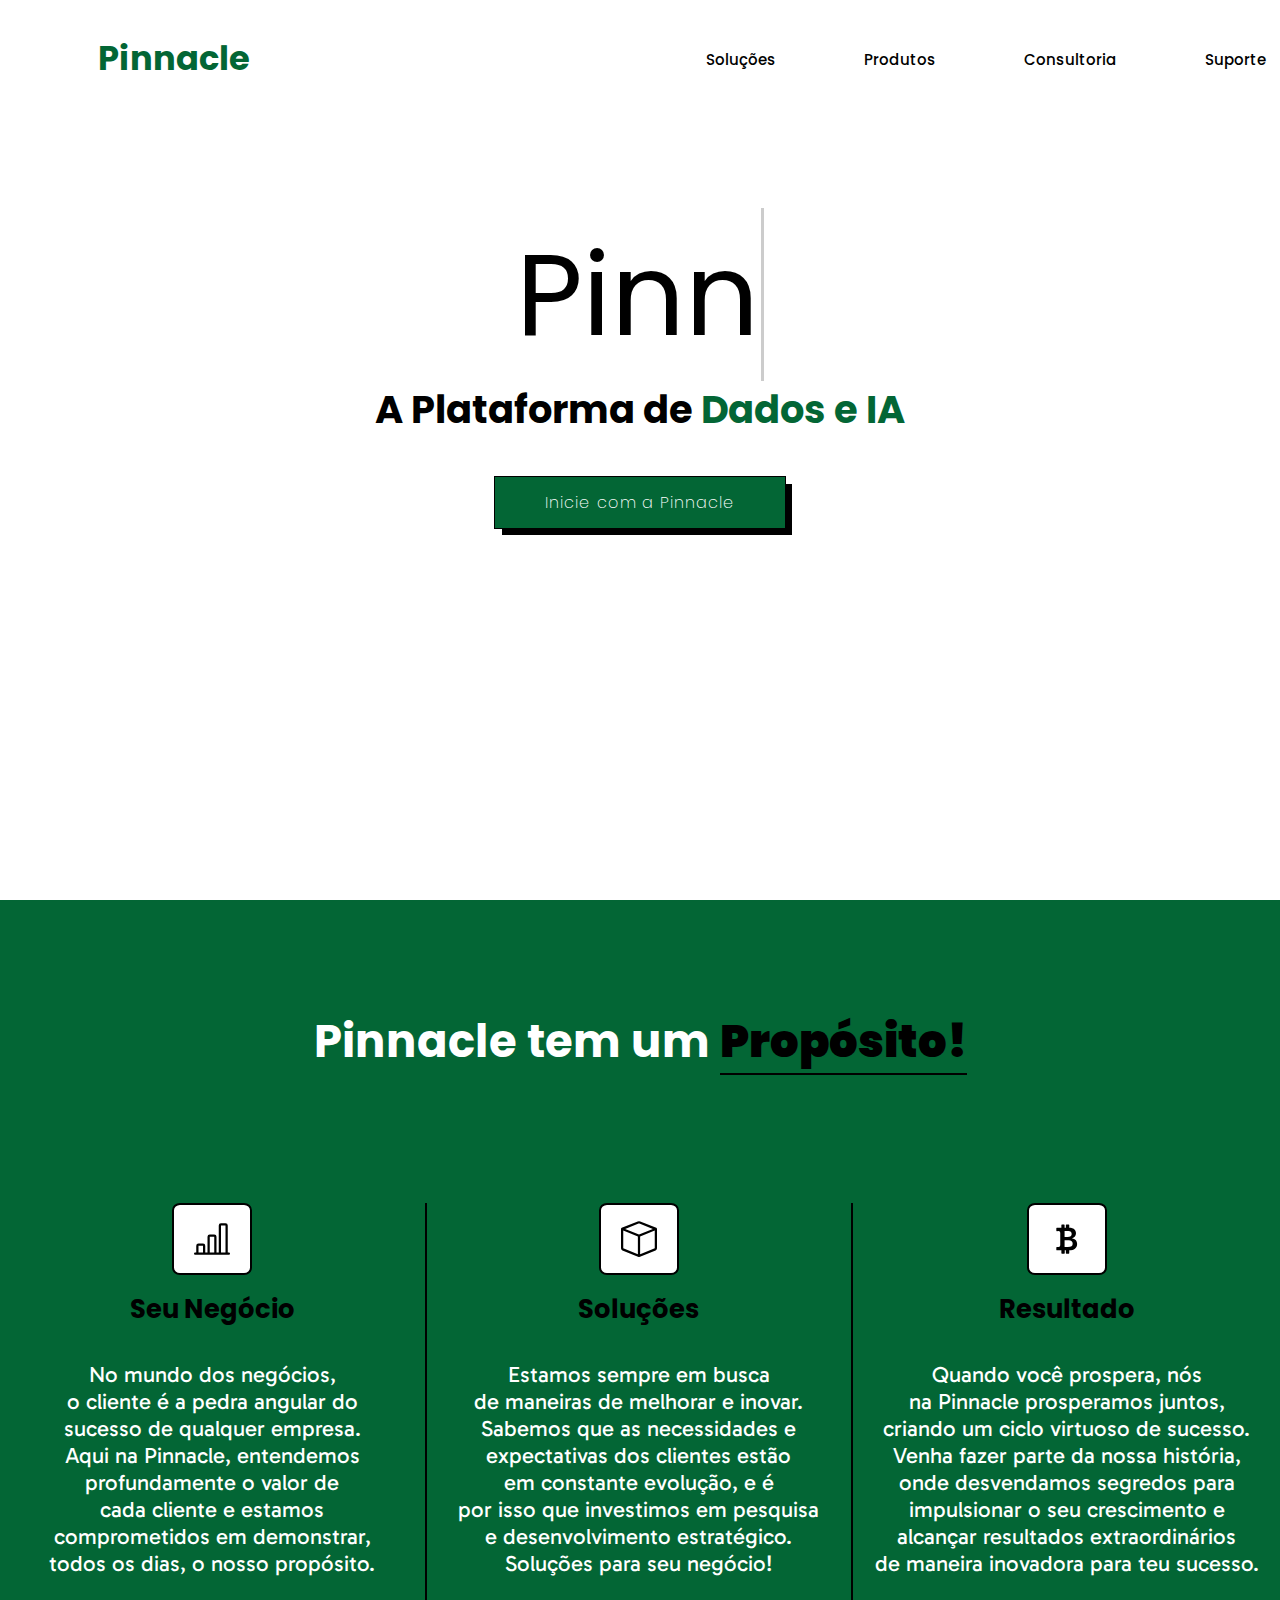
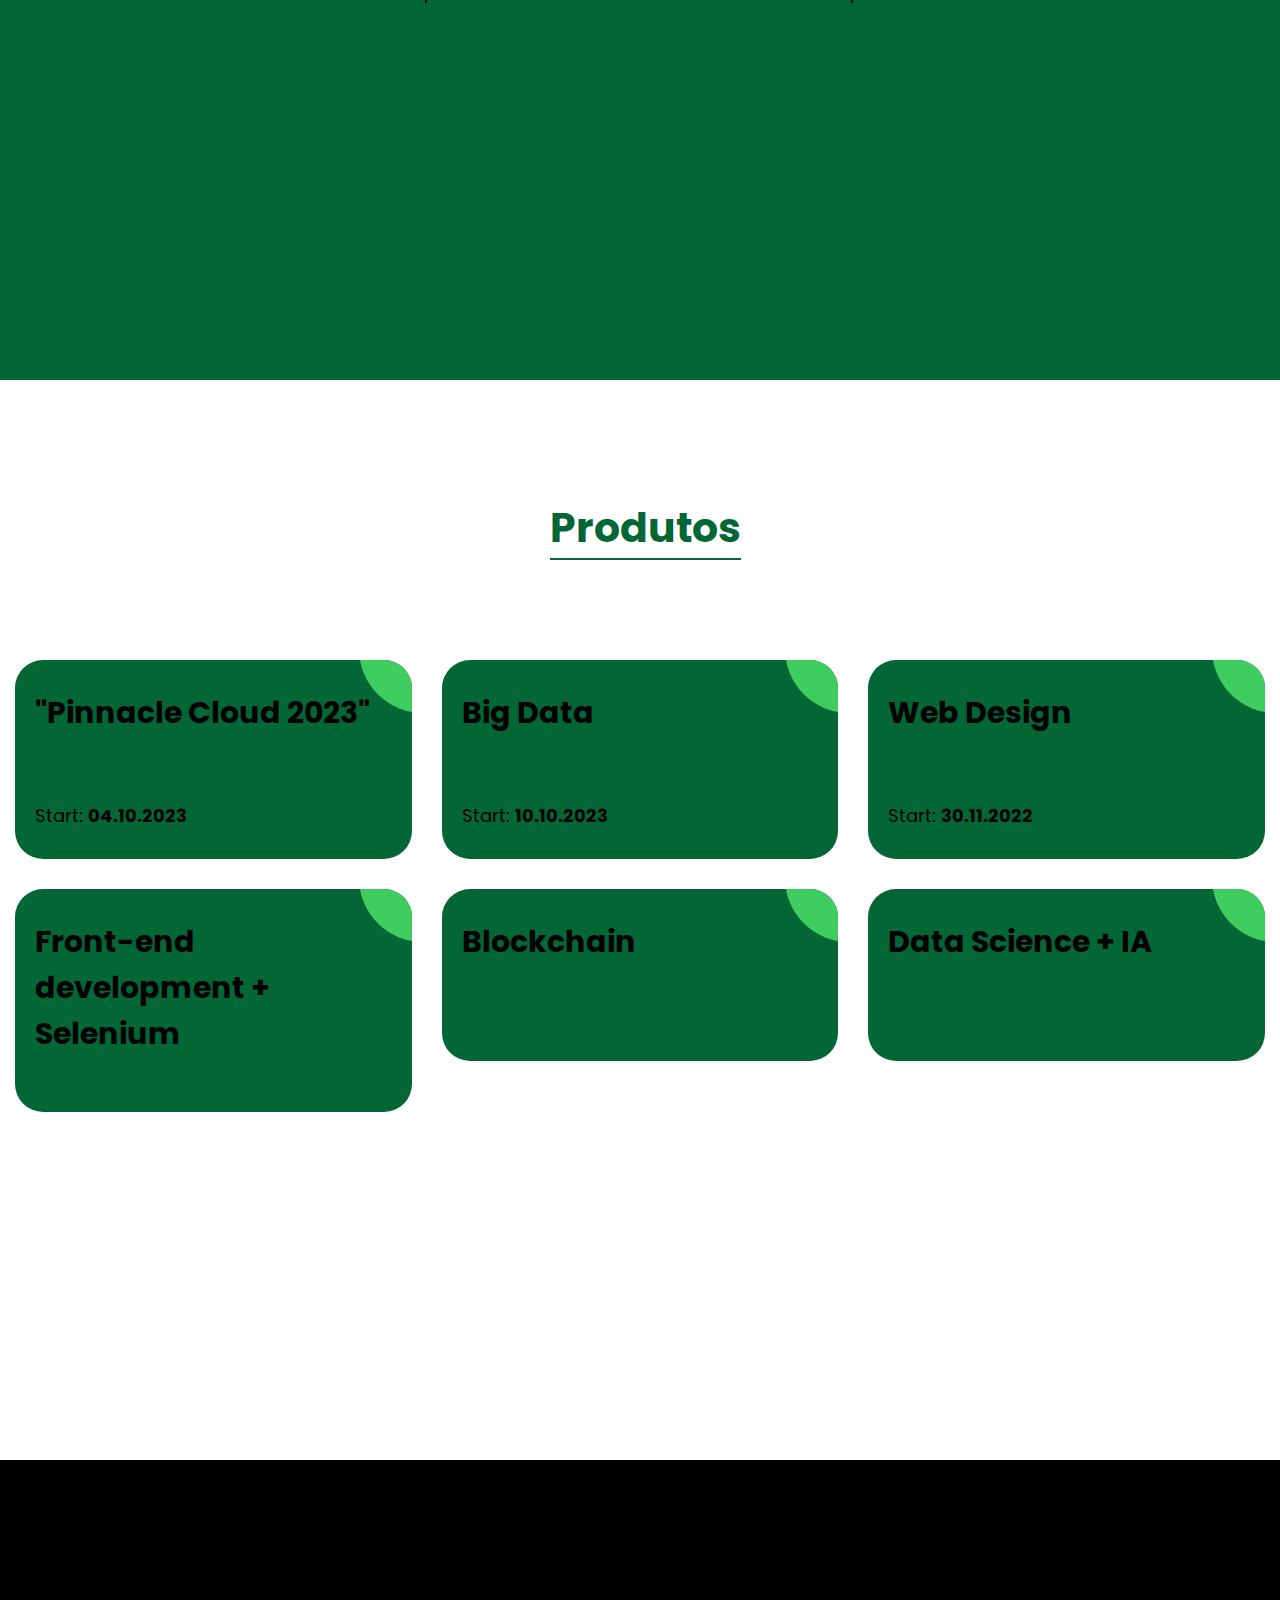
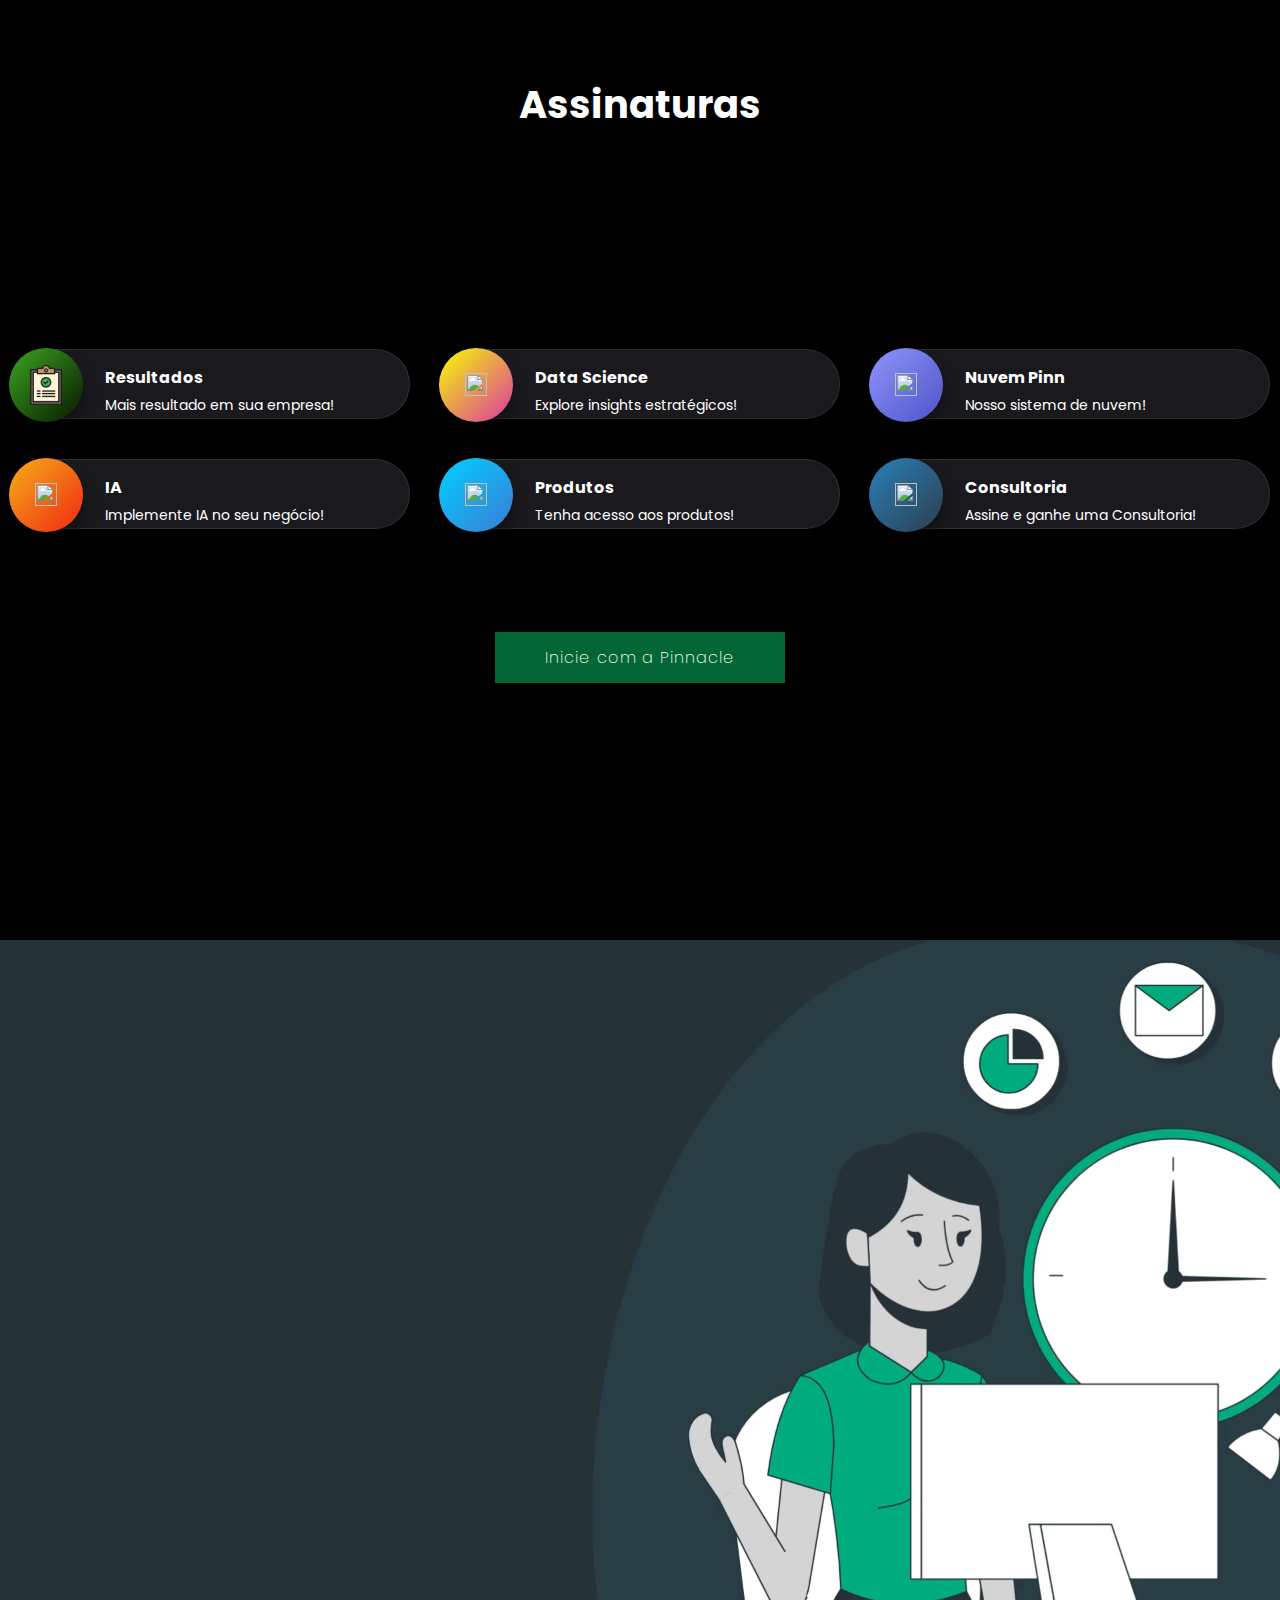
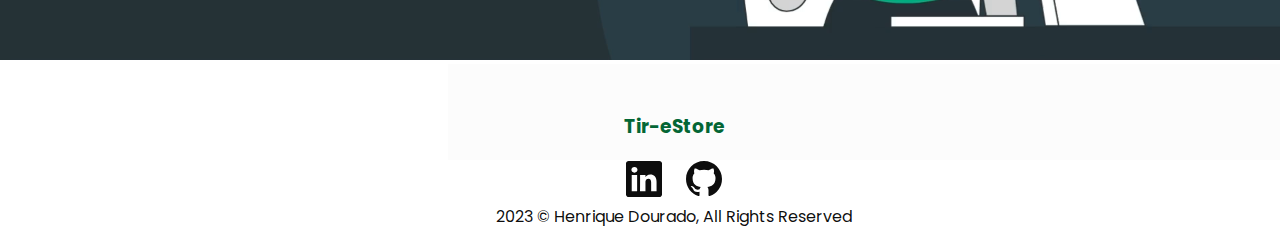
==== commit 713d1121: "Add files via upload" ====
--- a/Pinnacle/templates/front-end/index.html
+++ b/Pinnacle/templates/front-end/index.html
@@ -18,8 +18,8 @@
             <ul class="nav-links">
                 <li><a href="#solucoes-nav">Soluções</a></li>
                 <li class="center"><a href="#produtos-nav">Produtos</a></li>
-                <li class="upward"><a href="#">Consultoria</a></li>
-                <li class="forward"><a href="forms.html">Suporte</a></li>
+                <li class="upward"><a href="consultoria.html">Consultoria</a></li>
+                <li class="forward"><a href="suporte.html">Suporte</a></li>
               </ul>
         </nav>
     </header>
@@ -27,7 +27,7 @@
     </div>
     <section>
         <div class="title-main">
-            <h1><span>Pinn</span>acle</h1>
+          <p>Pinn<span class="typed-text"></span><span class="cursor">&nbsp;</span></p>
             <h2>A Plataforma de <span>Dados e IA</span></h2>
             <div class="button-forms">
                 <a href="forms.html"><button class="button-52" role="button">Inicie com a Pinnacle</button></a>
@@ -154,7 +154,140 @@
         </div>
       </div>
 
-      
+
+      <div class="card-section">
+        <h3>Assinaturas</h3>
+      <div class="card-holder">
+        <a href="#" class="card">
+          <div class="logo" style="
+                background: linear-gradient(135deg, #3da620 0%, #061700 100%);
+              ">
+            <img src="img/resultadopng.png" />
+          </div>
+          <div class="content-container">
+            <div class="content content-1">
+              <h3>Resultados</h3>
+              <p>Mais resultado em sua empresa!</p>
+            </div>
+            <div class="content content-2">
+              <h3>Pinnacle</h3>
+              <p></p>
+            </div>
+          </div>
+        </a>
+        <a href="#" class="card">
+          <div class="logo" style="
+                background: linear-gradient(135deg, #f7ff00 0%, #db36a4 100%);
+              ">
+            <img src="https://cdn.ethancopping.com/codepen/Interactive%20Dual%20Hover%20Card/nginxpm.png" />
+          </div>
+          <div class="content-container">
+            <div class="content content-1">
+              <h3>Data Science</h3>
+              <p>Explore insights estratégicos!</p>
+            </div>
+            <div class="content content-2">
+              <h3>Pinnacle</h3>
+              <p></p>
+            </div>
+          </div>
+        </a>
+        <a href="#" class="card">
+          <div class="logo" style="
+                background: linear-gradient(135deg, #8f94fb 0%, #4e54c8 100%);
+              ">
+            <img src="https://cdn.ethancopping.com/codepen/Interactive%20Dual%20Hover%20Card/portainer.png" />
+          </div>
+          <div class="content-container">
+            <div class="content content-1">
+              <h3>Nuvem Pinn</h3>
+              <p>Nosso sistema de nuvem!</p>
+            </div>
+            <div class="content content-2">
+              <h3>Pinnacle</h3>
+              <p></p>
+            </div>
+          </div>
+        </a>
+        <a href="#" class="card">
+          <div class="logo" style="
+                background: linear-gradient(135deg, #f5af19 0%, #f12711 100%);
+              ">
+            <img src="https://cdn.ethancopping.com/codepen/Interactive%20Dual%20Hover%20Card/proxmox.png" />
+          </div>
+          <div class="content-container">
+            <div class="content content-1">
+              <h3>IA</h3>
+              <p>Implemente IA no seu negócio!</p>
+            </div>
+            <div class="content content-2">
+              <h3>Pinnacle</h3>
+              <p></p>
+            </div>
+          </div>
+        </a>
+        <a href="#" class="card">
+          <div class="logo" style="
+                background: linear-gradient(135deg, #00d2ff 0%, #3a7bd5 100%);
+              ">
+            <img src="https://cdn.ethancopping.com/codepen/Interactive%20Dual%20Hover%20Card/tplink.png" />
+          </div>
+          <div class="content-container">
+            <div class="content content-1">
+              <h3>Produtos</h3>
+              <p>Tenha acesso aos produtos!</p>
+            </div>
+            <div class="content content-2">
+              <h3>Pinnacle</h3>
+              <p></p>
+            </div>
+          </div>
+        </a>
+        <a href="#" class="card">
+          <div class="logo" style="
+                background: linear-gradient(135deg, #2980b9 0%, #2c3e50 100%);
+              ">
+            <img src="https://cdn.ethancopping.com/codepen/Interactive%20Dual%20Hover%20Card/truenas.png" />
+          </div>
+          <div class="content-container">
+            <div class="content content-1">
+              <h3>Consultoria</h3>
+              <p>Assine e ganhe uma Consultoria!</p>
+            </div>
+            <div class="content content-2">
+              <h3>Pinnacle</h3>
+              <p></p>
+            </div>
+          </div>
+        </a>
+      </div>
+      <div class="button-forms-02">
+        <a href="consultoria.html"><button class="button-52" role="button">Inicie com a Pinnacle</button></a>
+    </div>
+    </div>
+    <div class="banner">
+      <video width="100%" height="" autoplay loop muted plays-inline>
+          <source src= "img/Vídeo para Startup de Atualizações da Equipe Estilo Ilustração 2D Azul-escuro Verde.mp4" type="video/mp4" >
+      </video>
+</div>
+
+<footer>
+  <div class="container">
+      <div class="row">
+            <div class="col" id="company">
+                <h3>Tir-eStore</h3>
+                <a href="https://www.linkedin.com/in/henrique-dourado-domingos/"><svg xmlns="http://www.w3.org/2000/svg" width="36" height="36" fill="currentColor" class="bi bi-linkedin" viewBox="0 0 16 16">
+                  <path d="M0 1.146C0 .513.526 0 1.175 0h13.65C15.474 0 16 .513 16 1.146v13.708c0 .633-.526 1.146-1.175 1.146H1.175C.526 16 0 15.487 0 14.854V1.146zm4.943 12.248V6.169H2.542v7.225h2.401zm-1.2-8.212c.837 0 1.358-.554 1.358-1.248-.015-.709-.52-1.248-1.342-1.248-.822 0-1.359.54-1.359 1.248 0 .694.521 1.248 1.327 1.248h.016zm4.908 8.212V9.359c0-.216.016-.432.08-.586.173-.431.568-.878 1.232-.878.869 0 1.216.662 1.216 1.634v3.865h2.401V9.25c0-2.22-1.184-3.252-2.764-3.252-1.274 0-1.845.7-2.165 1.193v.025h-.016a5.54 5.54 0 0 1 .016-.025V6.169h-2.4c.03.678 0 7.225 0 7.225h2.4z"/>
+                </svg></a> <a href="https://github.com/henriquedouradoo"><svg xmlns="http://www.w3.org/2000/svg" width="36" height="36" fill="currentColor" class="bi bi-github" viewBox="0 0 16 16">
+                  <path d="M8 0C3.58 0 0 3.58 0 8c0 3.54 2.29 6.53 5.47 7.59.4.07.55-.17.55-.38 0-.19-.01-.82-.01-1.49-2.01.37-2.53-.49-2.69-.94-.09-.23-.48-.94-.82-1.13-.28-.15-.68-.52-.01-.53.63-.01 1.08.58 1.23.82.72 1.21 1.87.87 2.33.66.07-.52.28-.87.51-1.07-1.78-.2-3.64-.89-3.64-3.95 0-.87.31-1.59.82-2.15-.08-.2-.36-1.02.08-2.12 0 0 .67-.21 2.2.82.64-.18 1.32-.27 2-.27.68 0 1.36.09 2 .27 1.53-1.04 2.2-.82 2.2-.82.44 1.1.16 1.92.08 2.12.51.56.82 1.27.82 2.15 0 3.07-1.87 3.75-3.65 3.95.29.25.54.73.54 1.48 0 1.07-.01 1.93-.01 2.2 0 .21.15.46.55.38A8.012 8.012 0 0 0 16 8c0-4.42-3.58-8-8-8z"/>
+                </svg></a>
+                <p>
+                  2023 © Henrique Dourado, All Rights Reserved
+                </p>
+            </div>
+  </div>
+</footer>
+
     <script src="pinnacle.js"></script>
 </body>
 </html>--- a/Pinnacle/templates/front-end/style-home.css
+++ b/Pinnacle/templates/front-end/style-home.css
@@ -21,6 +21,11 @@
     --background-white: #ffffff;
     --background-black: #232323;
     --background-green: #036635;
+    --white: rgba(220, 220, 220, 1);
+  --grey: rgba(20, 20, 25, 1);
+  --lightgrey: rgba(25, 25, 30, 1);
+  --orange: rgba(230, 90, 10, 1);
+  --stars: rgba(255, 255, 255, 1);
     
 }
 
@@ -163,7 +168,25 @@
     color: #000000;
 }
 
-.title-main h1{
+p span.cursor {
+  display: inline-block;
+  background-color: #ccc;
+  margin-left: 0.1rem;
+  width: 3px;
+  animation: blink 1s infinite;
+}
+.container p span.cursor.typing {
+  animation: none;
+}
+@keyframes blink {
+  0%  { background-color: #ccc; }
+  49% { background-color: #ccc; }
+  50% { background-color: transparent; }
+  99% { background-color: transparent; }
+  100%  { background-color: #ccc; }
+}
+
+.title-main p{
     font-family: 'Poppins', sans-serif;
     margin-top: 3%;
     font-size: 9vw;
@@ -464,3 +487,180 @@
     font-size: 16px;
   }
 }
+
+.card-section {
+  background-color: #000000;
+  height: 120%;
+  text-align: center;
+}
+
+.card-section h3{
+  position: relative;
+  top: 20%;
+  font-family: 'Poppins', sans-serif;
+  font-size: 3vw;
+  color: #fff;
+
+}
+.card-holder {
+  max-width: 100%;
+  width: 100%;
+  height: auto;
+  display: flex;
+  flex-wrap: wrap;
+  justify-content: center; /* Centered horizontally */
+  align-content: center; /* Centered vertically */
+  gap: 40px 30px; /* Reduced gap */
+  margin-bottom: 64px;
+  position: relative;
+  top: 40%;
+}
+
+.card-holder > .card {
+  width: 400px;
+  height: 70px;
+  background-color: var(--lightgrey);
+  border-radius: 35px;
+  box-shadow: 0px 10px 15px 0px rgba(0, 0, 0, 0.35);
+  display: flex;
+  align-content: center; /* Centered vertically */
+  border: 1px solid rgba(255, 255, 255, 0.1);
+  transition: all ease-in-out 0.5s;
+}
+
+.card-holder > .card:hover {
+  transform: translateY(-10px);
+  background-color: rgba(30, 30, 35, 1); /* Add this line */
+}
+
+.card-holder > .card > .logo {
+  display: flex;
+  justify-content: center; /* Corrected to 'center' */
+  align-items: center; /* Corrected to 'center' */
+  height: 74px;
+  width: 74px;
+  transform: translateY(-2px) translateX(-2px);
+  margin: 0px;
+  border-radius: 50%;
+  box-shadow: 0px 10px 15px 0px rgba(0, 0, 0, 0.35);
+}
+
+.card-holder > .card > .logo > img {
+  width: 55%;
+  height: 55%;
+}
+
+.card-holder > .card > .content-container {
+  height: 60px;
+  width: 286px;
+  margin: 5px;
+  margin-left: 20px;
+  overflow: hidden;
+  position: relative;
+}
+
+.card-holder > .card > .content-container > .content {
+  height: 60px;
+  display: flex; /* Flexbox */
+  flex-direction: column; /* Elements stack vertically */
+  justify-content: center; /* Centered vertically */
+  align-items: flex-start; /* Aligned left horizontally */
+  position: absolute;
+  top: 0;
+  left: 0;
+  right: 0;
+  transition: all ease-in-out 0.5s;
+  gap: 5px;
+}
+
+.card-holder > .card > .content-container > .content-1 {
+  top: 0;
+}
+
+.card-holder > .card > .content-container > .content-2 {
+  top: -60px; /* Adjusted to start offscreen */
+}
+
+.card-holder > .card:hover > .content-container > .content-1 {
+  top: 60px; /* Adjusted to move downward */
+}
+
+.card-holder > .card:hover > .content-container > .content-2 {
+  top: 0; /* Adjusted to move into view */
+}
+
+.card-holder > .card > .content-container > .content > h3 {
+  font-size: 16px;
+  font-family: 'Poppins', sans-serif;
+  color: #fff;
+  margin-bottom: 10px;
+  transform: translateY(-2px);
+}
+
+.card-holder > .card > .content-container > .content > p {
+  font-size: 14px;
+  font-family: 'Poppins', sans-serif;
+  color: #fff;
+}
+
+.button-forms-02 {
+  position: relative;
+  top: 40%;
+}
+
+footer{
+  background-color: #fcfcfc;
+  position: relative;
+  left: 35%;
+  width: 100%;
+  height: 10%;
+  padding: 3rem 1rem;
+  text-align: center;
+  align-items: center;
+}
+
+.row{
+ display: flex;
+ justify-content: space-between;
+ align-items: center;
+}
+
+.col{
+ min-width: 250px;
+ color:#000000f2;
+ font-family: poppins;
+ padding:0 2rem;
+}
+.col .logo{
+ width: 100px;
+ margin-bottom:25px;
+}
+.col h3{
+ color:#036635;
+ margin-bottom: 20px;
+ position: relative;
+ cursor: pointer;
+}
+.col h3::after{
+ content: '';
+ height:3px;
+ width:0px;
+ background-color: #036635;
+ position: absolute;
+ bottom: 0;
+ left:0;
+ transition: 0.3s ease;
+
+}
+.col h3:hover::after{
+ width:30px
+}
+.col svg{
+  margin-left: 10px;
+  margin-right: 10px;
+ transition: 0.3s ease;
+}
+.col .social a i:hover{
+ transform: scale(1.5);
+ filter:grayscale(25);
+}
